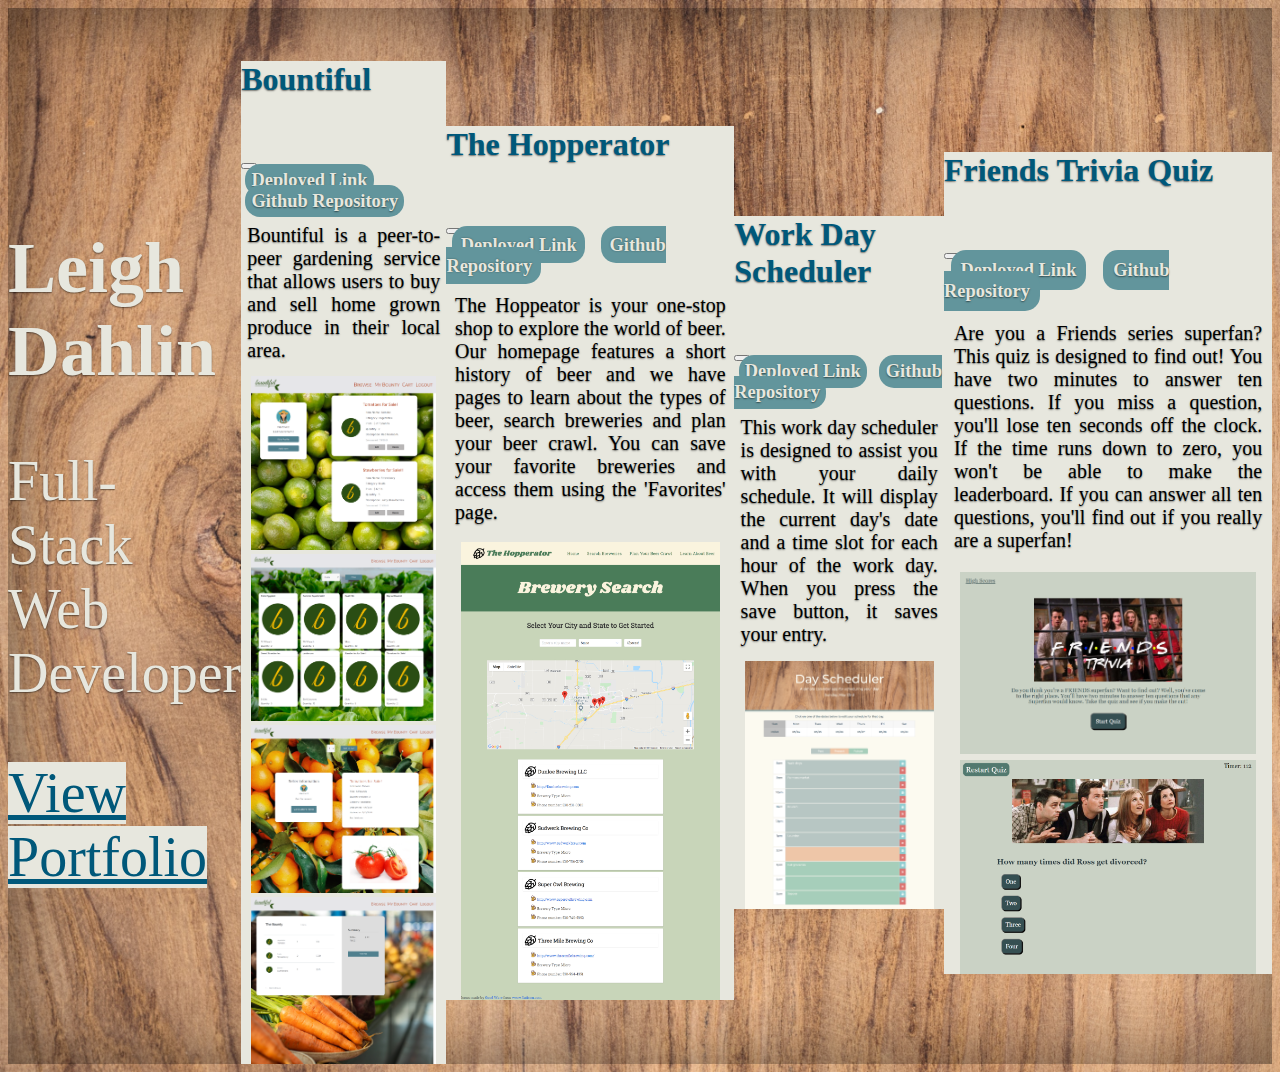
==== index.html @ 800d9093 "added skills section" ====
<!doctype html>
<html lang="en" class="h-100">
  <head>
    <meta charset="utf-8">
    <meta name="viewport" content="width=device-width, initial-scale=1">
    <meta name="description" content="Portfolio">
    <meta name="author" content="Leigh Dahlin">
    <meta name="generator" content="Hugo 0.83.1">
    <title>Portfolio - Leigh Dahlin</title>
    <link href="https://cdn.jsdelivr.net/npm/bootstrap@5.0.0/dist/css/bootstrap.min.css" rel="stylesheet" integrity="sha384-wEmeIV1mKuiNpC+IOBjI7aAzPcEZeedi5yW5f2yOq55WWLwNGmvvx4Um1vskeMj0" crossorigin="anonymous">
    <link rel="stylesheet" href="./CSS/style.css">
  </head>
  <body id="background" class="h-100 text-center">
<div id="cover-container" class="cover-container">
  <header id="nav" class="mb-auto no-display into-margin">
    <div id="header-div">
      <h3 class="float-md-start mb-0 portfolio">Portfolio</h3>
      <nav class="nav nav-masthead justify-content-center float-md-end">
        <a id="work" class="nav-link" href="#">Work</a>
        <a id="skills" class="nav-link" href="#">Skills</a>
        <a id="contact" class="nav-link" href="#">Contact</a>
        <a id="resume" class="nav-link" href="./Resume/Leigh Dahlin Resume.docx" target="blank">Resume</a>
      </nav>
    </div>
  </header>
  
  <main id="intro" class="px-3">
    <h1>Leigh Dahlin</h1>
    <p class="lead">Full-Stack Web Developer</p>
    <p class="lead">
      <a id="view" href="#" class="btn btn-lg btn-secondary fw-bold">View Portfolio</a>
    </p>
  </main>
  <div id="intro-card" class="card-container">
    <div id="card1" class="card no-display">
        <div class="card-body">
            <div class="card-img">
              <img id="about-me-pic" src="./Images/profile-pic (2).jpg" alt="Picture of Leigh Dahlin.">
            </div>
            <h5 class="card-title">Leigh Dahlin</h5>
            <div class="content-card"></div>I'm a Full-Stack Web Developer residing in Sacramento, California.
            I have a background in Accounting and I'm a Certified Public Accountant. I enjoy leveraging my 
            background and skill set to research problems and appoach coding programmatically. Strong emphasis
            on well-organized code and curating a clean, calming design for every project. 
        </div>
        </div>
    </div>

    <div class="card-container">
      <div id="card2" class="card no-display">
          <div class="card-body2">
              <h5 class="card-title contact-title">Contact Information</h5>
              <div class="contact-info">
            
                <a class="contact" href="tel:2817944674">281-794-4674</a>
                <a class="contact" href="mailto:leigh.dahlin@gmail.com">Email</a>
                <a class="contact" href="https://github.com/leighdahlin" target="blank">Github</a>
                <a class="contact" href="https://www.linkedin.com/in/leighdahlin/" target="blank">LinkedIn</a>
            
            </div>
          </div>
          </div>
      </div>
      <div class="card-container">
        <div id="card3" class="card no-display">
            <div class="card-body3">
                <h2 id="skills-title">Skills</h2>
                <div class="skills-info">
                    <div class="row">
                      <div class="col-sm">
                        <img class="row-1" src="./Images/badge-html.png">
                      </div>
                      <div class="col-sm">
                        <img class="row-1" src="./Images/badge-js.png">
                      </div>
                      <div class="col-sm">
                        <img class="row-1" src="./Images/badge-css.png">
                      </div>
                    </div>
                    <div class="row">
                      <div class="col-sm">
                        <img class="row-3" src="./Images/badge-jquery.png">
                      </div>
                      <div class="col-sm">
                        <img class="row-2" src="./Images/badge-bootstrap.png">
                      </div>
                      <div class="col-sm">
                        <img class="row-2" src="./Images/badge-bulma.png">
                      </div>
                    </div>
                    <div class="row">
                      <div class = "col-sm">
                        <img class="row-3" src="./Images/badge-node.png">
                      </div>
                      <div class = "col-sm">
                        <img id="express" class="row-3" src="./Images/badge-express.png">
                      </div>
                      <div class = "col-sm">
                        <img id="seq" class="row-3" src="./Images/badge-sequelize.png">
                      </div>
                    </div>
                    <div class="row">
                      <div class = "col-sm">
                        <img class="row-4" src="./Images/badge-mysql.png">
                      </div>
                      <div class = "col-sm">
                        <img class="row-4" src="./Images/badge-postgresql.png">
                      </div>
                      <div class = "col-sm">
                        <img id="mongo" class="row-4" src="./Images/badge-mongodb.png">
                      </div>
                    </div>
                    <div class="row">
                      <div class="col-sm">
                        <img id="heroku" class="row-5" src="./Images/badge-heroku.png">
                      </div>
                      <div class="col-sm">
                        <img class="row-5" src="./Images/badge-github.png">
                      </div>
                      <div class="col-sm">
                        <img class="row-5" src="./Images/badge-git.png">
                      </div>
                    </div>
                </div>
            </div>
            </div>
        </div>
    <section id= "work-section" class="no-display">
            <div class="project-pictures">
                <div id="big-picture-container">
                    <a href="#" data-toggle="modal" data-target="#project-modal3">
                        <img id = "big-picture" src="./Images/different-vegetables-textile-bag-grey.jpg" alt="project-1">
                    </a>
                        <div class="text-container1" data-toggle="modal" data-target="#project-modal">
                            <h3>Bountiful</h3>
                            <p>HTML, CSS, Bootstrap, Node.js</p>
                            <p>Heroku, Postgres, Express, Handlebars</p>
                        </div>
                </div>

                <div class="other-pictures-container">
                    
                    <div class="other-pictures-text-container">
                            <img class = "other-pictures" src="./Images/notebook-keyboard.jpg" alt="project-2" data-toggle="modal" data-target="#project-modal3"> 
                        <div class="text-container2" data-toggle="modal" data-target="#project-modal3">
                            <h3>Day Scheduler</h3> 
                            <p>HTML, CSS, Bootstrap, jQuery</p> 
                        </div>
                            <img class = "other-pictures" src="./Images/beer-pour (2).jpg" alt="project-3" data-toggle="modal" data-target="#project-modal#"> <!-- Update # for next project modal -->
                        <div class="text-container4" data-toggle="modal" data-target="#project-modal"> <!-- Update # for next project modal -->
                            <h3>The Hopperator</h3> 
                            <p>HTML, CSS, Bulma, Javascript</p>
                            <p>Google Maps & Open Brewery DB APIs</p> 
                        </div>
                    </div>
                    <div class="other-pictures-text-container">
                            <img class = "other-pictures" src="./Images/white-plaster (3).jpg" alt="project-4" data-toggle="modal" data-target="#project-modal#"> <!-- Update # for next project modal -->
                        <div class="text-container5" data-toggle="modal" data-target="#project-modal#"> <!-- Update # for next project modal -->
                            <h3>Project #4 Name</h3> 
                            <p>project details</p> 
                        </div>
                            <img class = "other-pictures" src="./Images/friends-7.jpg" alt="project-5" data-toggle="modal" data-target="#project-modal2"> 
                        <div class="text-container3" data-toggle="modal" data-target="#project-modal2">
                            <h3>Friends Trivia Quiz</h3> 
                            <p>HTML, CSS, Javascript</p> 
                        </div>
                    </div>
                </div>
            </div>
            
    </section>
  <footer class="mt-auto text-white-50">
    <!-- <p>Cover template for <a href="https://getbootstrap.com/" class="text-white">Bootstrap</a>, by <a href="https://twitter.com/mdo" class="text-white">@mdo</a>.</p> -->
  </footer>
</div>

<div class="modal fade custom-modal" id="project-modal3" tabindex="-1" role="dialog"
aria-labelledby="project-modal-form" aria-hidden="true">
<div class="modal-dialog modal-dialog-scrollable modal-xl modal-dialog-centered">
  <div class="modal-content">
    <div class="modal-header">
      <h5 class="modal-title" id="project-modal-form">Bountiful</h5>
      <button type="button" class="btn-close" data-dismiss="modal" aria-label="Close">
      </button>
    </div>
    <div class="modal-body">
      <div class="links">
        <a href="https://bountiful-ca.herokuapp.com/" target="blank">Deployed Link</a>
        <a href="https://github.com/leighdahlin/Bountiful" target="blank">Github Repository</a>
      </div>
        <p class="project-info">Bountiful is a peer-to-peer gardening service that allows users to buy and sell home grown produce in their local area.</p>
        <div class="screenshot-div">
            <img class = "screenshot" src="./Images/bountiful-userdashboard.png">
            <img class = "screenshot" src="./Images/bountiful-browse.png">
            <img class = "screenshot" src="./Images/bountiful-itemview.png">
            <img class = "screenshot" src="./Images/bountiful-cart.png">

        </div>
    </div>
  </div>
</div>
</div>

<div class="modal fade custom-modal" id="project-modal" tabindex="-1" role="dialog"
    aria-labelledby="project-modal-form" aria-hidden="true">
    <div class="modal-dialog modal-dialog-scrollable modal-xl modal-dialog-centered">
      <div class="modal-content">
        <div class="modal-header">
          <h5 class="modal-title" id="project-modal-form">The Hopperator</h5>
          <button type="button" class="btn-close" data-dismiss="modal" aria-label="Close">
          </button>
        </div>
        <div class="modal-body">
          <div class="links">
            <a href="https://leighdahlin.github.io/Hopperator/" target="blank">Deployed Link</a>
            <a href="https://github.com/leighdahlin/Hopperator" target="blank">Github Repository</a>
          </div>
            <p class="project-info">The Hoppeator is your one-stop shop to explore the world of beer. Our homepage features a short history of beer and we have pages to learn about the types of beer, search breweries and plan your beer crawl. You can save your favorite breweries and access them using the 'Favorites' page.</p>
            <div class="screenshot-div">
                <img class = "screenshot" src="./Images/brew-search-screenshot.jpg">
            </div>
        </div>
      </div>
    </div>
  </div>
  <div class="modal fade custom-modal" id="project-modal3" tabindex="-1" role="dialog"
    aria-labelledby="project-modal-form" aria-hidden="true">
    <div class="modal-dialog modal-dialog-scrollable modal-xl modal-dialog-centered">
      <div class="modal-content">
        <div class="modal-header">
          <h5 class="modal-title" id="project-modal-form">Work Day Scheduler</h5>
          <button type="button" class="btn-close" data-dismiss="modal" aria-label="Close">
          </button>
        </div>
        <div class="modal-body">
          <div class="links">
            <a href="https://leighdahlin.github.io/work-day-scheduler/" target="blank">Deployed Link</a>
            <a href="https://github.com/leighdahlin/work-day-scheduler" target="blank">Github Repository</a>
          </div>
            <p class="project-info">This work day scheduler is designed to assist you with your daily schedule. It will display the current day's date and a time slot for each hour of the work day. When you press the save button, it saves your entry.</p>
            <div class="screenshot-div">
                <img class = "screenshot" src="./Images/calendar-screenshot.png">
            </div>
        </div>
      </div>
    </div>
  </div>
  <div class="modal fade custom-modal" id="project-modal2" tabindex="-1" role="dialog"
    aria-labelledby="project-modal-form" aria-hidden="true">
    <div class="modal-dialog modal-dialog-scrollable modal-xl modal-dialog-centered">
      <div class="modal-content">
        <div class="modal-header">
          <h5 class="modal-title" id="project-modal-form">Friends Trivia Quiz</h5>
          <button type="button" class="btn-close" data-dismiss="modal" aria-label="Close">
          </button>
        </div>
        <div class="modal-body">
          <div class="links">
            <a href="https://leighdahlin.github.io/friends-quiz/" target="blank">Deployed Link</a>
            <a href="https://github.com/leighdahlin/friends-quiz" target="blank">Github Repository</a>
          </div>
            <p class="project-info">Are you a Friends series superfan? This quiz is designed to find out! You have two minutes to answer ten questions. If you miss a question, you'll lose ten seconds off the clock. If the time runs down to zero, you won't be able to make the leaderboard. If you can answer all ten questions, you'll find out if you really are a superfan!</p>
            <div class="screenshot-div">
                <img class = "screenshot" src="./Images/trivia-start-page.png">
                <img class = "screenshot" src="./Images/trivia-question-page.png">
            </div>
        </div>
      </div>
    </div>
  </div>


<script src="https://cdnjs.cloudflare.com/ajax/libs/jquery/3.5.1/jquery.min.js"></script>
<script src="https://cdnjs.cloudflare.com/ajax/libs/popper.js/1.16.1/umd/popper.min.js"></script>
<script src="https://cdnjs.cloudflare.com/ajax/libs/twitter-bootstrap/4.5.0/js/bootstrap.min.js"></script>
<script src="./JS/script.js"></script>

  </body>
</html>
---- CSS/style.css ----
/*
 * Globals
 */


/* Custom default button */
.btn-secondary,
.btn-secondary:hover,
.btn-secondary:focus {
  color: #333;
  text-shadow: none; /* Prevent inheritance from `body` */
}


/*
 * Base structure
 */

body {
  text-shadow: 0 .05rem .1rem rgba(0, 0, 0, .5);
  box-shadow: inset 0 0 5rem rgba(0, 0, 0, .5);
}

.cover-container {
  max-width: 48rem;
  display: flex;
  flex-direction: column;
  /* justify-content: center; */
}


/*
 * Header
 */

.nav-masthead .nav-link {
  padding: .25rem 0;
  font-size: 1.5rem;
  font-weight: 700;
  color: var(--off-white);
  background-color: transparent;
  border-bottom: .25rem solid transparent;
}

.nav-masthead .nav-link:hover,
.nav-masthead .nav-link:focus {
  color: #fff;
  border-bottom-color: var(--teal);
}

.nav-masthead .nav-link + .nav-link {
  margin-left: 1rem;
}

.nav-masthead .active {
  color: #fff;
  border-bottom-color: #fff;
}

/* Background images obtained from: www.pexels.com/ */
/* Color palette generated from https://colorhunt.co/ */

/* variables created for color scheme */
:root {
  --off-white: #e7e7de;
  --teal: #62959c;
  --dark-blue: #00587a;
  --midnight-blue: #0f3057;
}

#background {
    background-image: url(../Images/wood-grain.jpg);
    background-size: cover; /* this makes the background image stretch to fit the entire space, or else it would repeat itself */
    display: flex;
    justify-content: center;
    align-items: center;
}

.portfolio:hover {
  cursor:pointer;
}

#nav {
  justify-self: flex-start;
}

#header-div {
  /* display: flex;
  justify-content: space-between; */
}

/* .hidden {
  visibility: hidden;
} */

.visible {
  visibility: visible;
}

.no-display {
  display: none;
}

/* overriding Bootstrap stying */
.into-margin {
  margin-bottom: 30%!important; 
}

h1 {
  font-size: 4.5rem;
  color: var(--off-white);
}

h3 {
  color: var(--off-white);
  font-size: 2.5rem;
}

p {
  margin-bottom: 0.25rem;
}

.lead {
  font-size: 3.5rem;
  color: var(--off-white);
  font-weight: 400;
}

.btn-secondary {
  background-color: var(--off-white);
  color: var(--dark-blue);
}

.btn-secondary:hover, .btn-secondary:focus {
  background-color: var(--teal);
  color: var(--off-white);
}

/* .outer {
  overflow: hidden;
  position: relative;
} */

#intro-card {
  display: flex;
  justify-content: center;
  align-items: center;
}

#card1 {
  opacity: 0;
}

#about-me-pic {
  width: 30%;
  border: none;
  border-radius: 50%;
  padding-bottom: 1rem;;
}

.card {
  /* background-color: var(--off-white); */
  /* border: 8px solid var(--teal); */
  background-color: var(--dark-blue);
  color:var(--off-white) ;
  text-shadow: none;
  padding: 1.5rem;
}

.card-title {
  font-weight: 700;
  font-size: 1.5rem;
}

.card a {
  font-size: 1.5rem;
  font-weight: 500;
  text-decoration: none;
  color: var(--dark-blue);
}

#card3 {
  background-color: var(--off-white);
}

#skills-title {
  color: var(--dark-blue);
  border-bottom: 5px solid var(--dark-blue);
  margin-bottom: 5%;
}

.skills-info {
  /* height: 25rem; */
  /* display: flex;
  flex-wrap: wrap; */
}

.row-1 {
  width: 50%;
  height: 60%;
}

.row-2 {
  width: 80%;
  height: 50%;
}

.row-3 {
  width: 60%;
  height: 60%;
  /* margin-top: 2%; */
}

.row-4 {
  width: 90%;
  height: 70%;
  margin-top: 2%;
}

.row-5 {
  width: 70%;
  height: 50%;
  margin-top: 2%;
}

#express {
  width: 80%;
  height: 40%;
}

#seq {
  height: 100%;
  width: 70%;
}

#mongo {
  height: 100%;
  width: 100%;
}

#heroku {
  height: 100%;
  width: 100%;
}


/* .card a:hover {
  color: teal;
} */

/* Styling from old portfolio file */
/* the about me paragraph and images next to work are both wrapped in div with display set to flex */

/* .sub-header {
  display: flex;
  flex-wrap: wrap;
  color: var(--dark-blue);
  padding: 3%;
  border-right: 5px solid var(--dark-blue);
  text-align: right;
} */

.project-pictures{
  display: flex;
  flex-direction: column;
  justify-content: center;
  align-items: center;
  padding: 3%;
}

#work-section {
  opacity: 0;
}

/* this makes the work section a flex box */
.work {
  display: inline-flex;
  justify-content: space-between;
  
}

.project-pictures img {
  border: solid 10px var(--teal);
}

/* this sets the properties for the pictures in the work section when hovered over */
.project-pictures img:hover {
  box-shadow: 0px 0px 50px 0px var(--midnight-blue);
  transform: scale(1.01);
  opacity: 3;
  cursor: pointer;
}

.text-container1:hover, .text-container2:hover, .text-container3:hover, .text-container4:hover, .text-container5:hover {
  cursor: pointer;
}

/* set to relative so that the text containers can be moved around on the pictures */
#big-picture-container {
  position: relative;
  width: 100%;
}

/* sets the properties for the big picture */
#big-picture {
  margin: 1%;
  margin-top: 4%;
  height: 85%;
  width: 100%;
}

#work-section h3 {
  font-size: 1.25rem;
}

/*properties for the project details text*/
.text-container1 p{
  color: var(--off-white);
  font-size: 1rem;
}

.text-container2 p, .text-container3 p, .text-container4 p, .text-container5 p {
  color: var(--off-white);
  font-size: .85rem;
}

/* sets the properties for the big picture's text box */
.text-container1 {
  position: absolute;
  top: 20%;
  left: 2.4%; 
  background: var(--dark-blue);
  padding-left: 4%;
  padding-right: 2%;
  text-align: right;
}

/* the four pictures below the big picture are in a flex box */
.other-pictures-container {
  display: flex;
  flex-wrap: wrap;
  height: 100%;
}

/* this sets the properties for the pictures below the big picture */
.other-pictures {
  width: 49%;
  margin-bottom: .25rem;
  margin-left:  1.25%;
}


/* by making the position of the pictures relative and the text box absolute, I can put the text where I want it on the picture */
.other-pictures-text-container{
  position: relative;
  display: flex;
  justify-content: space-between;
  height: 45%;
}

/*text box for project pictures on the right*/
.text-container2 {
  position: absolute; 
  top: 11%;
  left: 2.5%;
  background: var(--dark-blue);
  padding: 8px;
  padding-left: 15px;
  padding-bottom: 0px;
  text-align: right;
}

/*text box for project pictures on the left*/
.text-container3 {
  position: absolute;
  top: 55%;
  right: 1%;
  background: var(--dark-blue);
  padding: 8px;
  padding-right: 15px;
  padding-bottom: 0px;
  text-align: left;
}

.text-container4 {
  position: absolute;
  top: 11%;
  right: 1%;
  background: var(--dark-blue);
  padding: 8px;
  padding-right: 15px;
  padding-bottom: 0px;
  text-align: left;
}

.text-container5 {
  position: absolute; 
  top: 55%;
  left: 2.5%;
  background: var(--dark-blue);
  padding: 8px;
  padding-left: 15px;
  padding-bottom: 0px;
  text-align: right;
}

#card2 {
  opacity: 0;
}

/* the contact info next to the header is also in a flex box */
.contact-info {
  display: inline-flex;
  justify-content: space-evenly; /*evenly spaces out the phone number and links to Github and LinkedIn*/
  align-items: center;
  width: 100%;
}

.contact-title {
  color: var(--midnight-blue);

}

/* this sets the properties for the anchor elements in the contact section */
.contact {
  border-bottom: 4px solid var(--teal);
  padding: 10px;
}

.contact-info a {
  text-decoration: none; /*remvoes bullets*/
  font-size: 1.25rem;
  padding: 20px;
  color: var(--off-white);
  font-weight: 750; /*boldens the text*/
}

/* Modal styles */

.modal-content {
  background-color: var(--off-white);
}

.modal-title {
  color: var(--dark-blue);
  font-size: 2rem;
}

.project-info {
  height: 20%;
  padding: 3%;
  margin-top: 3%;
  font-size: 1.25rem;
  text-align: justify;
}

.links a{
  background-color: var(--teal);
  color: var(--off-white);
  border-radius: 15px;
  text-decoration: none;
  font-weight: 600;
  padding: 3%;
  margin: 2%;
  cursor: pointer;
  font-size: 1.15rem;
}


.screenshot-div {
  display: flex;
  flex-direction: column;
  align-items: center;
  justify-content: center;
}

.screenshot {
  display: block;
  width: 90%;
  margin-top: 2%;
}

/* Media queries */

@media screen and (max-width: 992px) {


  /* h3 {
      width: 120px;
      font-size: 1.5rem;
  } */

  .paragraph p, .text-container1 p, .text-container2 p, .text-container3 p, p {
      font-size: 1rem;
  }

  .other-pictures-text-container h3 {
      font-size: 1.25rem;
  }

}

@media screen and (max-width: 768px) {


  /* h3 {
      width: 95px;
      font-size: 1.3rem;
  } */

  .paragraph p, .text-container1 p, .text-container2 p, .text-container3 p {
      font-size: .75rem;
  }

  .other-pictures-text-container h3 {
      font-size: 1rem;
  }

}

@media screen and (max-width: 576px) {

  h1 {
    font-size: 3rem;
  }

  .lead {
    font-size: 1.65rem;
    margin-bottom: 1rem;
  }

  .card {
    margin: 3%;
  }

  .card-body {
    padding: .25rem;
  }

  #about-me-pic {
    width: 50%;
  }

  h3 {
      width: 75px;
      font-size: 1.25rem;
  }

  img {
      border: solid 5px #008891;
  }

  .other-pictures-container, .other-pictures-text-container{
    flex-direction: column;
    align-items: center;
  }

  .other-pictures-text-container {
    height: initial;
  }

  .other-pictures {
    margin-left: 0rem;
    margin-bottom: 1rem;
    height: 9rem;
    width: 15rem;
  }

  .text-container1 {
      top: 20%;
      left: 4%;
  }

  .text-container2, .text-container5 {
      top: 10%;
      left: 4%;
  }

  .text-container3, .text-container4 {
    top: 72%;
    right: 4%;
  }

  .paragraph p, .text-container1 p, .text-container2 p, .text-container3 p, .text-container4 p, .text-container5 p, .contact-info a {
      font-size: 0.7rem;
  }

  #work-section h3{
      font-size: 0.8rem;
      margin-bottom: 0.2rem;
  }

  .links a{
    padding: 2%;
    margin: 1%;
    font-size: 1rem;
  }

  .contact-info {
    display: flex;
    flex-direction: column;
  }

  .contact-title {
    border-bottom: 5px solid var(--midnight-blue);
  }

  .contact {
      border-bottom: none;
  }

}
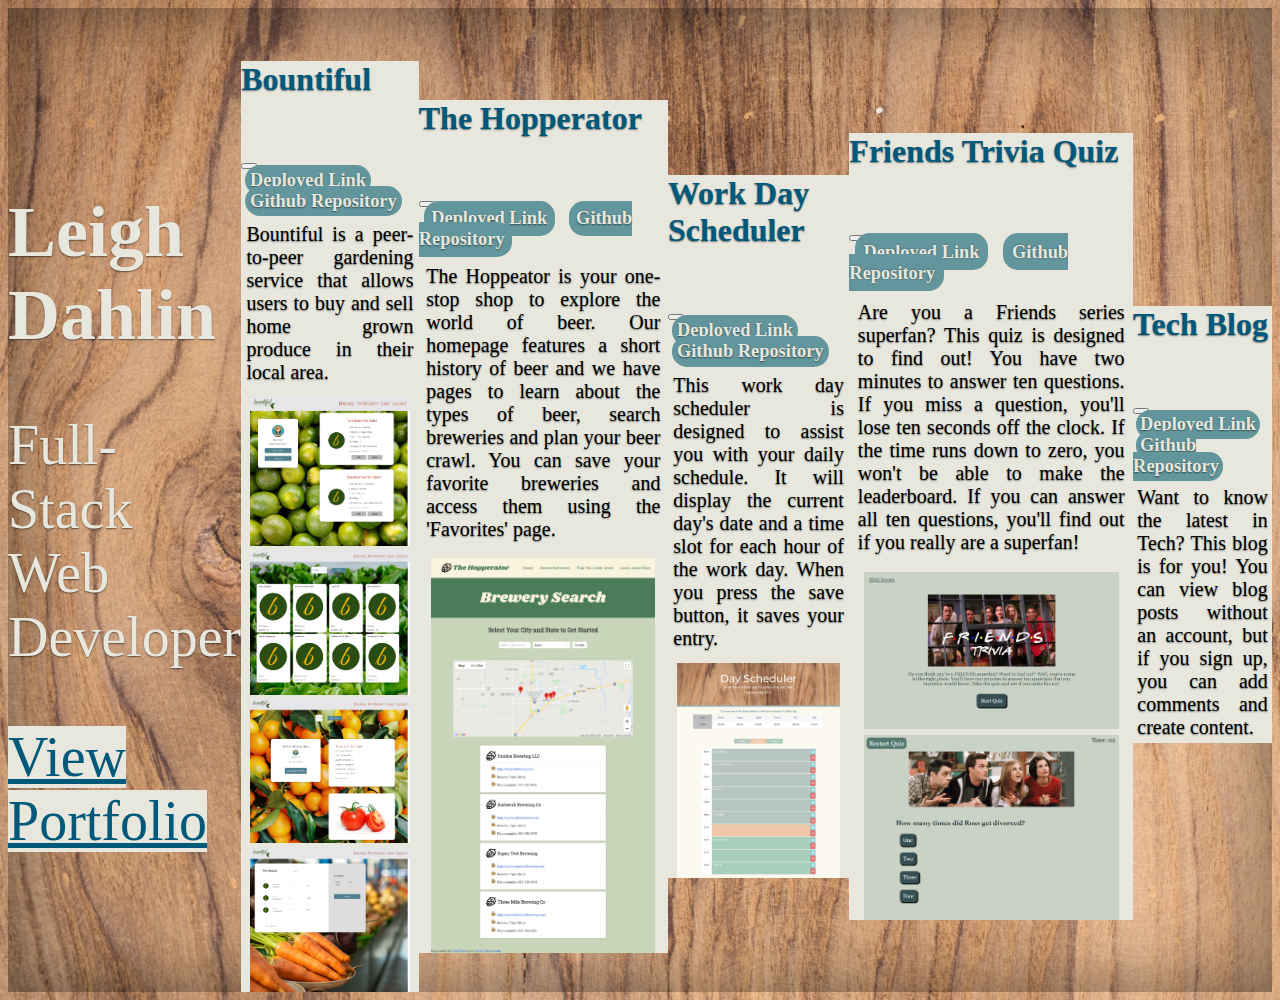
==== commit 13322a5b: "added tech blog to work section and corrected spelling" ====
--- a/index.html
+++ b/index.html
@@ -141,28 +141,29 @@
                 <div class="other-pictures-container">
                     
                     <div class="other-pictures-text-container">
-                            <img class = "other-pictures" src="./Images/notebook-keyboard.jpg" alt="project-2" data-toggle="modal" data-target="#project-modal3"> 
+                            <img class = "other-pictures" src="./Images/notebook-keyboard.jpg" alt="project-2" data-toggle="modal" data-target="#project-modal4"> 
                         <div class="text-container2" data-toggle="modal" data-target="#project-modal3">
                             <h3>Day Scheduler</h3> 
                             <p>HTML, CSS, Bootstrap, jQuery</p> 
                         </div>
-                            <img class = "other-pictures" src="./Images/beer-pour (2).jpg" alt="project-3" data-toggle="modal" data-target="#project-modal#"> <!-- Update # for next project modal -->
+                            <img class = "other-pictures" src="./Images/beer-pour (2).jpg" alt="project-4" data-toggle="modal" data-target="#project-modal#"> <!-- Update # for next project modal -->
                         <div class="text-container4" data-toggle="modal" data-target="#project-modal"> <!-- Update # for next project modal -->
                             <h3>The Hopperator</h3> 
-                            <p>HTML, CSS, Bulma, Javascript</p>
+                            <p>HTML, CSS, Bulma, JavaScript</p>
                             <p>Google Maps & Open Brewery DB APIs</p> 
                         </div>
                     </div>
                     <div class="other-pictures-text-container">
-                            <img class = "other-pictures" src="./Images/white-plaster (3).jpg" alt="project-4" data-toggle="modal" data-target="#project-modal#"> <!-- Update # for next project modal -->
+                            <img class = "other-pictures" src="./Images/code.jpg" alt="project-5" data-toggle="modal" data-target="#project-modal5"> <!-- Update # for next project modal -->
                         <div class="text-container5" data-toggle="modal" data-target="#project-modal#"> <!-- Update # for next project modal -->
-                            <h3>Project #4 Name</h3> 
-                            <p>project details</p> 
+                            <h3>Tech Blog</h3> 
+                            <p>HTML, CSS, Bootstrap, JavaScript</p>
+                            <p>Node.js, Express, MySQL, Handlebars, Heroku</p> 
                         </div>
                             <img class = "other-pictures" src="./Images/friends-7.jpg" alt="project-5" data-toggle="modal" data-target="#project-modal2"> 
                         <div class="text-container3" data-toggle="modal" data-target="#project-modal2">
                             <h3>Friends Trivia Quiz</h3> 
-                            <p>HTML, CSS, Javascript</p> 
+                            <p>HTML, CSS, JavaScript</p> 
                         </div>
                     </div>
                 </div>
@@ -223,7 +224,7 @@
       </div>
     </div>
   </div>
-  <div class="modal fade custom-modal" id="project-modal3" tabindex="-1" role="dialog"
+  <div class="modal fade custom-modal" id="project-modal4" tabindex="-1" role="dialog"
     aria-labelledby="project-modal-form" aria-hidden="true">
     <div class="modal-dialog modal-dialog-scrollable modal-xl modal-dialog-centered">
       <div class="modal-content">
@@ -268,6 +269,29 @@
       </div>
     </div>
   </div>
+  <div class="modal fade custom-modal" id="project-modal5" tabindex="-1" role="dialog"
+    aria-labelledby="project-modal-form" aria-hidden="true">
+    <div class="modal-dialog modal-dialog-scrollable modal-xl modal-dialog-centered">
+      <div class="modal-content">
+        <div class="modal-header">
+          <h5 class="modal-title" id="project-modal-form">Tech Blog</h5>
+          <button type="button" class="btn-close" data-dismiss="modal" aria-label="Close">
+          </button>
+        </div>
+        <div class="modal-body">
+          <div class="links">
+            <a href="https://leighdahlin.github.io/friends-quiz/" target="blank">Deployed Link</a>
+            <a href="https://talkingtech-blog.herokuapp.com/" target="blank">Github Repository</a>
+          </div>
+            <p class="project-info">Want to know the latest in Tech? This blog is for you! You can view blog posts without an account, but if you sign up, you can add comments and create content.</p>
+            <!-- <div class="screenshot-div">
+                <img class = "screenshot" src="./Images/trivia-start-page.png">
+                <img class = "screenshot" src="./Images/trivia-question-page.png">
+            </div> -->
+        </div>
+      </div>
+    </div>
+  </div>
 
 
 <script src="https://cdnjs.cloudflare.com/ajax/libs/jquery/3.5.1/jquery.min.js"></script>
--- a/CSS/style.css
+++ b/CSS/style.css
@@ -395,7 +395,7 @@
 
 .text-container5 {
   position: absolute; 
-  top: 55%;
+  top: 45%;
   left: 2.5%;
   background: var(--dark-blue);
   padding: 8px;
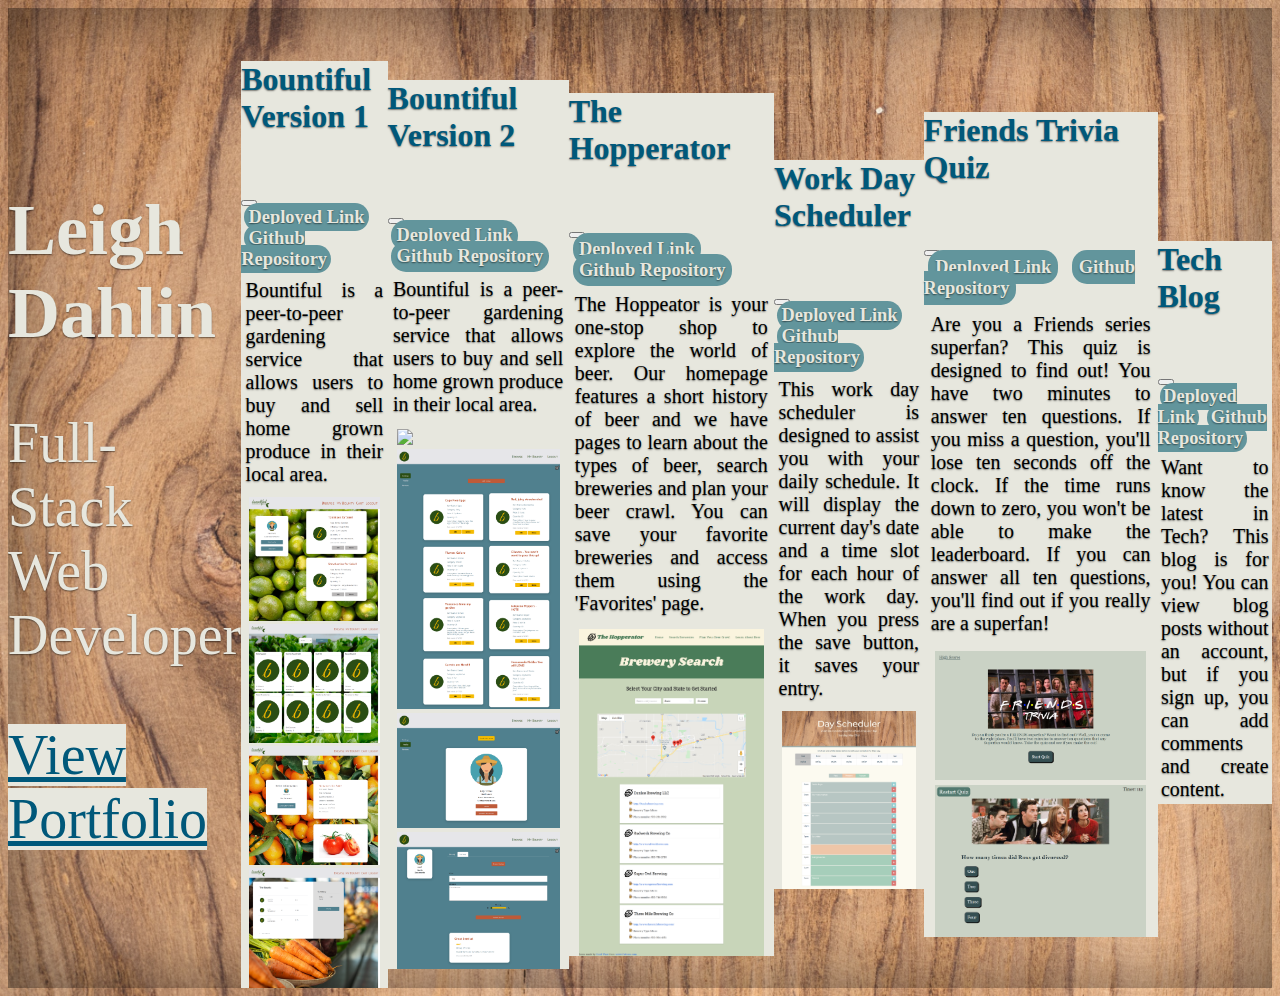
==== commit c2623070: "added boutniful v2 to work and updated resume file" ====
--- a/index.html
+++ b/index.html
@@ -19,7 +19,7 @@
         <a id="work" class="nav-link" href="#">Work</a>
         <a id="skills" class="nav-link" href="#">Skills</a>
         <a id="contact" class="nav-link" href="#">Contact</a>
-        <a id="resume" class="nav-link" href="./Resume/Leigh Dahlin Resume.docx" target="blank">Resume</a>
+        <a id="resume" class="nav-link" href="Resume\Leigh Dahlin Resume 08232021.pdf" target="blank">Resume</a>
       </nav>
     </div>
   </header>
@@ -128,14 +128,19 @@
     <section id= "work-section" class="no-display">
             <div class="project-pictures">
                 <div id="big-picture-container">
-                    <a href="#" data-toggle="modal" data-target="#project-modal3">
+                    <!-- <a href="#" data-toggle="modal" data-target="#project-modal3"> -->
                         <img id = "big-picture" src="./Images/different-vegetables-textile-bag-grey.jpg" alt="project-1">
-                    </a>
-                        <div class="text-container1" data-toggle="modal" data-target="#project-modal">
-                            <h3>Bountiful</h3>
+                    <!-- </a> -->
+                        <div class="text-container6" data-toggle="modal" data-target="#project-modal">
+                            <h3>Bountiful - V1</h3>
                             <p>HTML, CSS, Bootstrap, Node.js</p>
                             <p>Heroku, Postgres, Express, Handlebars</p>
                         </div>
+                        <div class="text-container1" data-toggle="modal" data-target="#project-boutiful-2">
+                          <h3>Bountiful - V2</h3>
+                          <p>HTML, CSS, Bootstrap, Node.js</p>
+                          <p>React, Express, MongoDB, GraphQL, JWT</p>
+                      </div>
                 </div>
 
                 <div class="other-pictures-container">
@@ -180,7 +185,7 @@
 <div class="modal-dialog modal-dialog-scrollable modal-xl modal-dialog-centered">
   <div class="modal-content">
     <div class="modal-header">
-      <h5 class="modal-title" id="project-modal-form">Bountiful</h5>
+      <h5 class="modal-title" id="project-modal-form">Bountiful Version 1</h5>
       <button type="button" class="btn-close" data-dismiss="modal" aria-label="Close">
       </button>
     </div>
@@ -195,8 +200,35 @@
             <img class = "screenshot" src="./Images/bountiful-browse.png">
             <img class = "screenshot" src="./Images/bountiful-itemview.png">
             <img class = "screenshot" src="./Images/bountiful-cart.png">
-
-        </div>
+        </div>
+    </div>
+  </div>
+</div>
+</div>
+
+<div class="modal fade custom-modal" id="project-boutiful-2" tabindex="-1" role="dialog"
+aria-labelledby="project-modal-form" aria-hidden="true">
+<div class="modal-dialog modal-dialog-scrollable modal-xl modal-dialog-centered">
+  <div class="modal-content">
+    <div class="modal-header">
+      <h5 class="modal-title" id="project-modal-form">Bountiful Version 2</h5>
+      <button type="button" class="btn-close" data-dismiss="modal" aria-label="Close">
+      </button>
+    </div>
+    <div class="modal-body">
+      <div class="links">
+        <a href="https://bountiful-us.herokuapp.com/" target="blank">Deployed Link</a>
+        <a href="https://github.com/leighdahlin/bountiful_v3" target="blank">Github Repository</a>
+      </div>
+        <p class="project-info">Bountiful is a peer-to-peer gardening service that allows users to buy and sell home grown produce in their local area.</p>
+
+        <div class="screenshot-div">
+          <img class = "screenshot" src="./Images/homepage.png">
+          <img class = "screenshot" src="./Images/dashboard-listings.png">
+          <img class = "screenshot" src="./Images/dashboard-profile.png">
+          <img class = "screenshot" src="./Images/seller-profile-reviewform.png">
+      </div>
+
     </div>
   </div>
 </div>
--- a/CSS/style.css
+++ b/CSS/style.css
@@ -288,10 +288,14 @@
   box-shadow: 0px 0px 50px 0px var(--midnight-blue);
   transform: scale(1.01);
   opacity: 3;
-  cursor: pointer;
-}
-
-.text-container1:hover, .text-container2:hover, .text-container3:hover, .text-container4:hover, .text-container5:hover {
+}
+
+.other-pictures-container img:hover {
+    cursor: pointer;
+
+}
+
+.text-container1:hover, .text-container2:hover, .text-container3:hover, .text-container4:hover, .text-container5:hover, .text-container6:hover {
   cursor: pointer;
 }
 
@@ -314,7 +318,7 @@
 }
 
 /*properties for the project details text*/
-.text-container1 p{
+.text-container1 p, .text-container6 p {
   color: var(--off-white);
   font-size: 1rem;
 }
@@ -332,7 +336,7 @@
   background: var(--dark-blue);
   padding-left: 4%;
   padding-right: 2%;
-  text-align: right;
+  text-align: left;
 }
 
 /* the four pictures below the big picture are in a flex box */
@@ -404,6 +408,17 @@
   text-align: right;
 }
 
+.text-container6 {
+  position: absolute;
+  top: 40%;
+  left: 2.4%; 
+  background: var(--dark-blue);
+  padding-left: 4%;
+  padding-right: 2%;
+  text-align: left;
+}
+
+
 #card2 {
   opacity: 0;
 }
@@ -490,7 +505,7 @@
       font-size: 1.5rem;
   } */
 
-  .paragraph p, .text-container1 p, .text-container2 p, .text-container3 p, p {
+  .paragraph p, .text-container1 p, .text-container2 p, .text-container3 p, .text-container6 p, p {
       font-size: 1rem;
   }
 
@@ -508,7 +523,7 @@
       font-size: 1.3rem;
   } */
 
-  .paragraph p, .text-container1 p, .text-container2 p, .text-container3 p {
+  .paragraph p, .text-container1 p, .text-container2 p, .text-container3 p, .text-container6 p, {
       font-size: .75rem;
   }
 
@@ -571,6 +586,11 @@
       left: 4%;
   }
 
+  .text-container6 {
+    top: 20%;
+    right: 4%;
+} 
+
   .text-container2, .text-container5 {
       top: 10%;
       left: 4%;
@@ -581,7 +601,7 @@
     right: 4%;
   }
 
-  .paragraph p, .text-container1 p, .text-container2 p, .text-container3 p, .text-container4 p, .text-container5 p, .contact-info a {
+  .paragraph p, .text-container1 p, .text-container2 p, .text-container3 p, .text-container4 p, .text-container5 p, .text-container6 p,  .contact-info a {
       font-size: 0.7rem;
   }
 
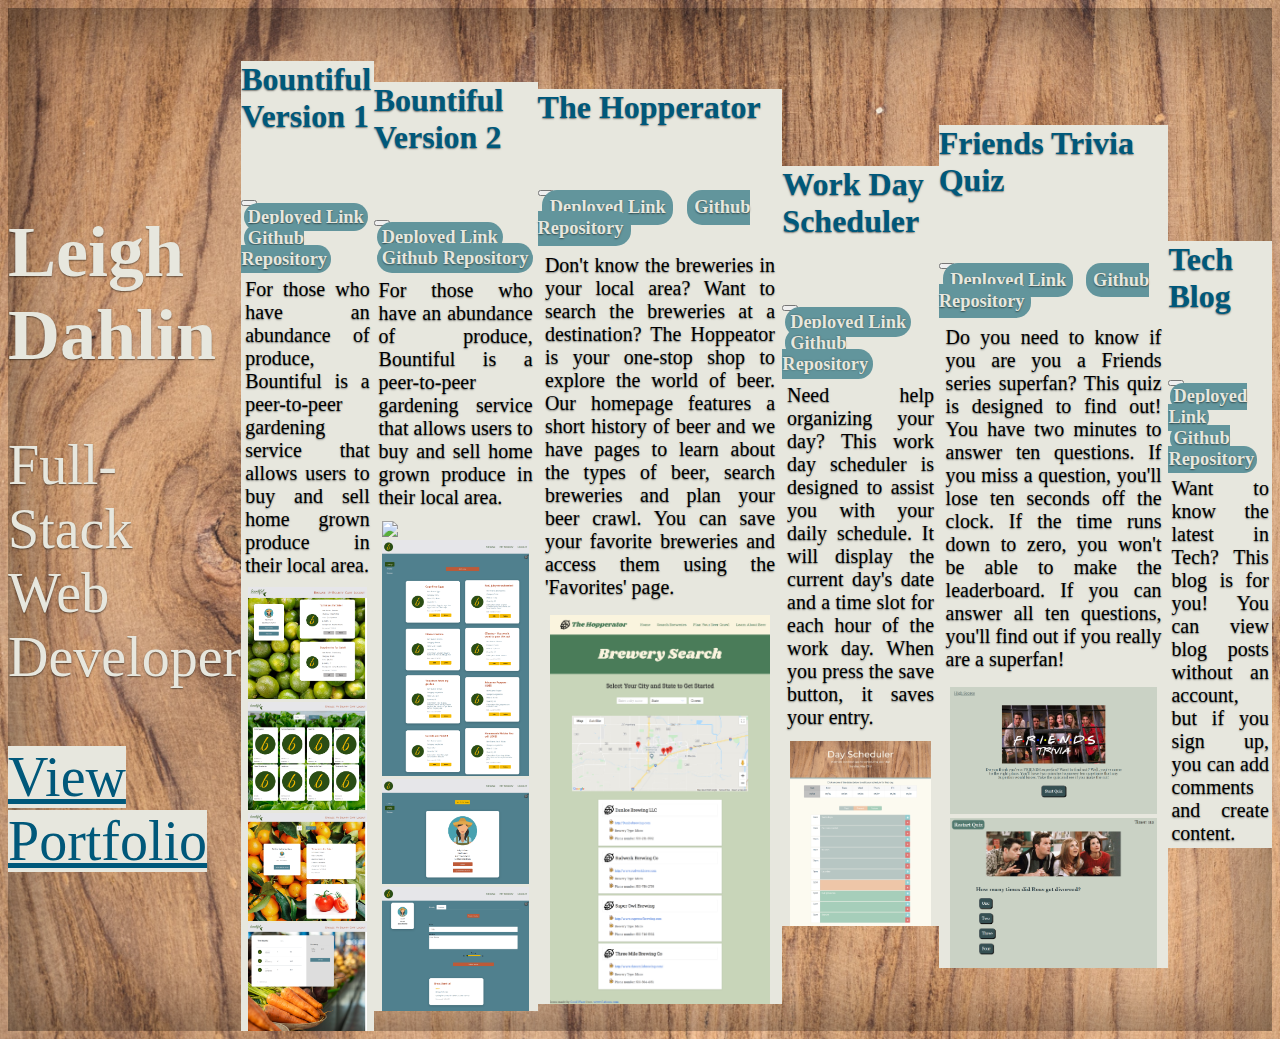
==== commit d5f4c3a6: "added problem solving to work descriptions" ====
--- a/index.html
+++ b/index.html
@@ -53,7 +53,7 @@
               <div class="contact-info">
             
                 <a class="contact" href="tel:2817944674">281-794-4674</a>
-                <a class="contact" href="mailto:leigh.dahlin@gmail.com">Email</a>
+                <a class="contact" href="mailto:leigh.dahlin@gmail.com">leigh.dahlin@gmail.com</a>
                 <a class="contact" href="https://github.com/leighdahlin" target="blank">Github</a>
                 <a class="contact" href="https://www.linkedin.com/in/leighdahlin/" target="blank">LinkedIn</a>
             
@@ -194,7 +194,7 @@
         <a href="https://bountiful-ca.herokuapp.com/" target="blank">Deployed Link</a>
         <a href="https://github.com/leighdahlin/Bountiful" target="blank">Github Repository</a>
       </div>
-        <p class="project-info">Bountiful is a peer-to-peer gardening service that allows users to buy and sell home grown produce in their local area.</p>
+        <p class="project-info">For those who have an abundance of produce, Bountiful is a peer-to-peer gardening service that allows users to buy and sell home grown produce in their local area.</p>
         <div class="screenshot-div">
             <img class = "screenshot" src="./Images/bountiful-userdashboard.png">
             <img class = "screenshot" src="./Images/bountiful-browse.png">
@@ -220,7 +220,7 @@
         <a href="https://bountiful-us.herokuapp.com/" target="blank">Deployed Link</a>
         <a href="https://github.com/leighdahlin/bountiful_v3" target="blank">Github Repository</a>
       </div>
-        <p class="project-info">Bountiful is a peer-to-peer gardening service that allows users to buy and sell home grown produce in their local area.</p>
+        <p class="project-info">For those who have an abundance of produce, Bountiful is a peer-to-peer gardening service that allows users to buy and sell home grown produce in their local area.</p>
 
         <div class="screenshot-div">
           <img class = "screenshot" src="./Images/homepage.png">
@@ -248,7 +248,7 @@
             <a href="https://leighdahlin.github.io/Hopperator/" target="blank">Deployed Link</a>
             <a href="https://github.com/leighdahlin/Hopperator" target="blank">Github Repository</a>
           </div>
-            <p class="project-info">The Hoppeator is your one-stop shop to explore the world of beer. Our homepage features a short history of beer and we have pages to learn about the types of beer, search breweries and plan your beer crawl. You can save your favorite breweries and access them using the 'Favorites' page.</p>
+            <p class="project-info">Don't know the breweries in your local area? Want to search the breweries at a destination? The Hoppeator is your one-stop shop to explore the world of beer. Our homepage features a short history of beer and we have pages to learn about the types of beer, search breweries and plan your beer crawl. You can save your favorite breweries and access them using the 'Favorites' page.</p>
             <div class="screenshot-div">
                 <img class = "screenshot" src="./Images/brew-search-screenshot.jpg">
             </div>
@@ -270,7 +270,7 @@
             <a href="https://leighdahlin.github.io/work-day-scheduler/" target="blank">Deployed Link</a>
             <a href="https://github.com/leighdahlin/work-day-scheduler" target="blank">Github Repository</a>
           </div>
-            <p class="project-info">This work day scheduler is designed to assist you with your daily schedule. It will display the current day's date and a time slot for each hour of the work day. When you press the save button, it saves your entry.</p>
+            <p class="project-info">Need help organizing your day? This work day scheduler is designed to assist you with your daily schedule. It will display the current day's date and a time slot for each hour of the work day. When you press the save button, it saves your entry.</p>
             <div class="screenshot-div">
                 <img class = "screenshot" src="./Images/calendar-screenshot.png">
             </div>
@@ -292,7 +292,7 @@
             <a href="https://leighdahlin.github.io/friends-quiz/" target="blank">Deployed Link</a>
             <a href="https://github.com/leighdahlin/friends-quiz" target="blank">Github Repository</a>
           </div>
-            <p class="project-info">Are you a Friends series superfan? This quiz is designed to find out! You have two minutes to answer ten questions. If you miss a question, you'll lose ten seconds off the clock. If the time runs down to zero, you won't be able to make the leaderboard. If you can answer all ten questions, you'll find out if you really are a superfan!</p>
+            <p class="project-info">Do you need to know if you are you a Friends series superfan? This quiz is designed to find out! You have two minutes to answer ten questions. If you miss a question, you'll lose ten seconds off the clock. If the time runs down to zero, you won't be able to make the leaderboard. If you can answer all ten questions, you'll find out if you really are a superfan!</p>
             <div class="screenshot-div">
                 <img class = "screenshot" src="./Images/trivia-start-page.png">
                 <img class = "screenshot" src="./Images/trivia-question-page.png">
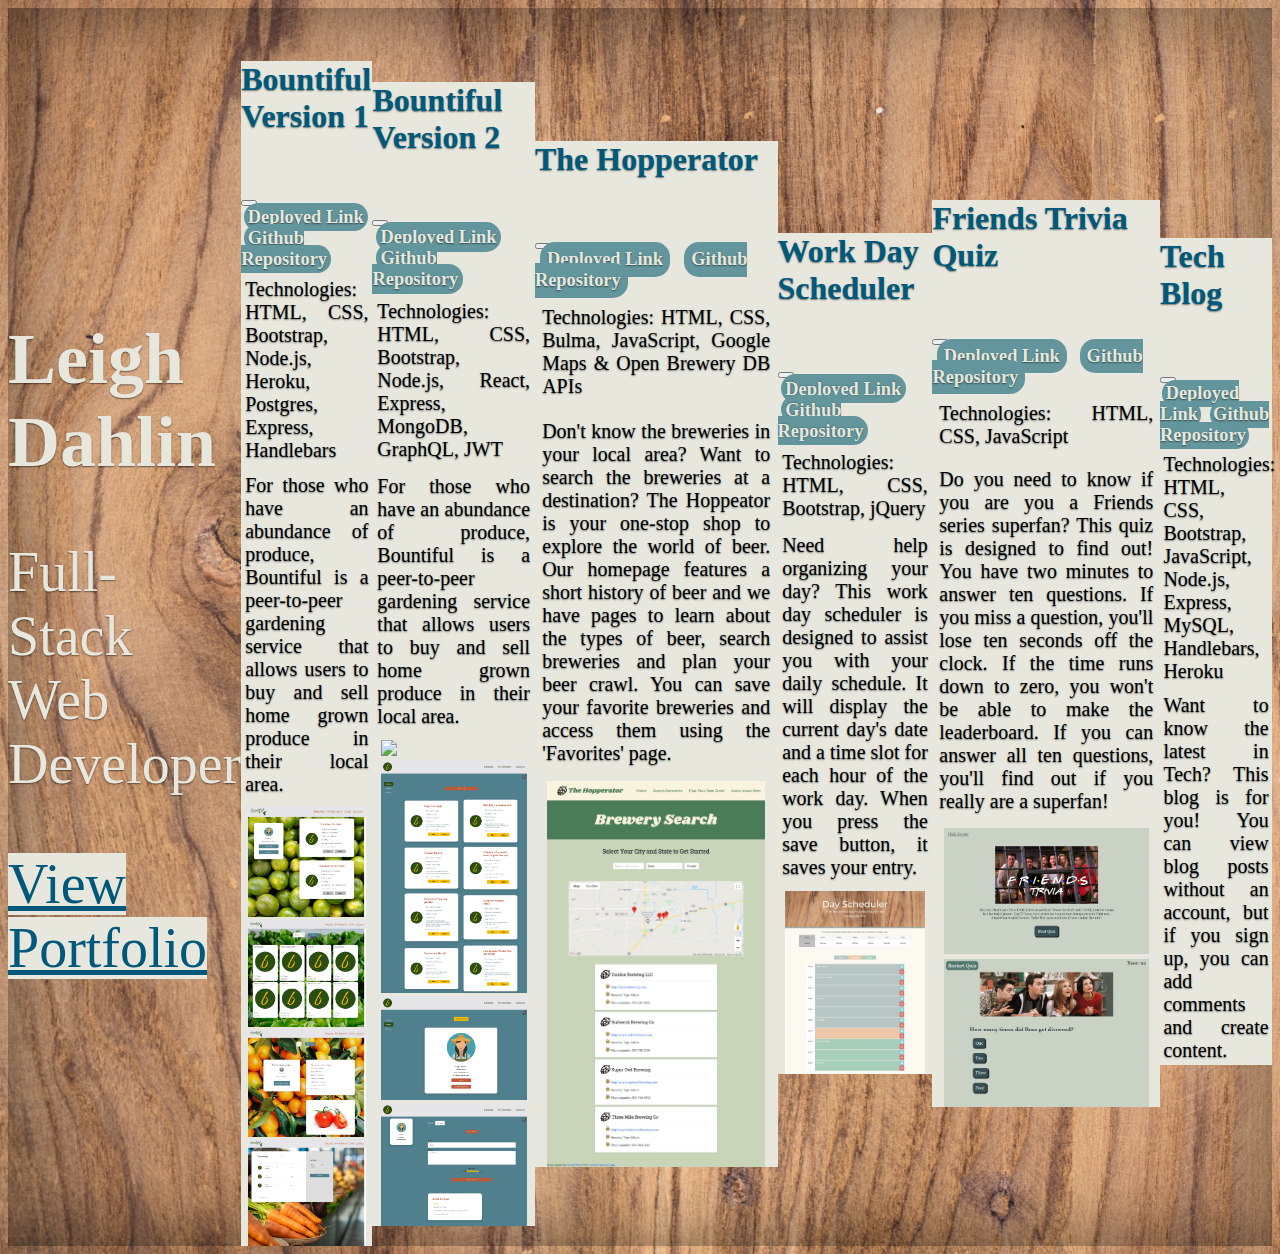
==== commit 2b596add: "moved technologies to the modal and added summaries instead to front of picutre to work section and " ====
--- a/index.html
+++ b/index.html
@@ -131,15 +131,13 @@
                     <!-- <a href="#" data-toggle="modal" data-target="#project-modal3"> -->
                         <img id = "big-picture" src="./Images/different-vegetables-textile-bag-grey.jpg" alt="project-1">
                     <!-- </a> -->
-                        <div class="text-container6" data-toggle="modal" data-target="#project-modal">
+                        <div class="text-container1" data-toggle="modal" data-target="#project-modal3">
                             <h3>Bountiful - V1</h3>
-                            <p>HTML, CSS, Bootstrap, Node.js</p>
-                            <p>Heroku, Postgres, Express, Handlebars</p>
-                        </div>
-                        <div class="text-container1" data-toggle="modal" data-target="#project-boutiful-2">
+                            <p class="boutniful-text">Produce in abundance? Use our peer-to-peer produce selling website.</p>
+                        </div>
+                        <div class="text-container6" data-toggle="modal" data-target="#project-boutiful-2">
                           <h3>Bountiful - V2</h3>
-                          <p>HTML, CSS, Bootstrap, Node.js</p>
-                          <p>React, Express, MongoDB, GraphQL, JWT</p>
+                          <p class="boutniful-text">Added reviews and Stripe for payment processing using the MERN stack.</p>
                       </div>
                 </div>
 
@@ -149,26 +147,24 @@
                             <img class = "other-pictures" src="./Images/notebook-keyboard.jpg" alt="project-2" data-toggle="modal" data-target="#project-modal4"> 
                         <div class="text-container2" data-toggle="modal" data-target="#project-modal3">
                             <h3>Day Scheduler</h3> 
-                            <p>HTML, CSS, Bootstrap, jQuery</p> 
+                            <p>To organize your work day.</p> 
                         </div>
                             <img class = "other-pictures" src="./Images/beer-pour (2).jpg" alt="project-4" data-toggle="modal" data-target="#project-modal#"> <!-- Update # for next project modal -->
                         <div class="text-container4" data-toggle="modal" data-target="#project-modal"> <!-- Update # for next project modal -->
                             <h3>The Hopperator</h3> 
-                            <p>HTML, CSS, Bulma, JavaScript</p>
-                            <p>Google Maps & Open Brewery DB APIs</p> 
+                            <p>Search breweries in your local area.</p>
                         </div>
                     </div>
                     <div class="other-pictures-text-container">
                             <img class = "other-pictures" src="./Images/code.jpg" alt="project-5" data-toggle="modal" data-target="#project-modal5"> <!-- Update # for next project modal -->
                         <div class="text-container5" data-toggle="modal" data-target="#project-modal#"> <!-- Update # for next project modal -->
                             <h3>Tech Blog</h3> 
-                            <p>HTML, CSS, Bootstrap, JavaScript</p>
-                            <p>Node.js, Express, MySQL, Handlebars, Heroku</p> 
+                            <p>Stay up-to-date on tech.</p>
                         </div>
                             <img class = "other-pictures" src="./Images/friends-7.jpg" alt="project-5" data-toggle="modal" data-target="#project-modal2"> 
                         <div class="text-container3" data-toggle="modal" data-target="#project-modal2">
                             <h3>Friends Trivia Quiz</h3> 
-                            <p>HTML, CSS, JavaScript</p> 
+                            <p>Find out if you're a Freinds superfan!</p> 
                         </div>
                     </div>
                 </div>
@@ -194,6 +190,7 @@
         <a href="https://bountiful-ca.herokuapp.com/" target="blank">Deployed Link</a>
         <a href="https://github.com/leighdahlin/Bountiful" target="blank">Github Repository</a>
       </div>
+        <p class="project-info">Technologies: HTML, CSS, Bootstrap, Node.js, Heroku, Postgres, Express, Handlebars</p>
         <p class="project-info">For those who have an abundance of produce, Bountiful is a peer-to-peer gardening service that allows users to buy and sell home grown produce in their local area.</p>
         <div class="screenshot-div">
             <img class = "screenshot" src="./Images/bountiful-userdashboard.png">
@@ -220,6 +217,7 @@
         <a href="https://bountiful-us.herokuapp.com/" target="blank">Deployed Link</a>
         <a href="https://github.com/leighdahlin/bountiful_v3" target="blank">Github Repository</a>
       </div>
+        <p class="project-info">Technologies: HTML, CSS, Bootstrap, Node.js, React, Express, MongoDB, GraphQL, JWT</p>
         <p class="project-info">For those who have an abundance of produce, Bountiful is a peer-to-peer gardening service that allows users to buy and sell home grown produce in their local area.</p>
 
         <div class="screenshot-div">
@@ -248,6 +246,7 @@
             <a href="https://leighdahlin.github.io/Hopperator/" target="blank">Deployed Link</a>
             <a href="https://github.com/leighdahlin/Hopperator" target="blank">Github Repository</a>
           </div>
+            <p class="project-info">Technologies: HTML, CSS, Bulma, JavaScript, Google Maps & Open Brewery DB APIs</p>
             <p class="project-info">Don't know the breweries in your local area? Want to search the breweries at a destination? The Hoppeator is your one-stop shop to explore the world of beer. Our homepage features a short history of beer and we have pages to learn about the types of beer, search breweries and plan your beer crawl. You can save your favorite breweries and access them using the 'Favorites' page.</p>
             <div class="screenshot-div">
                 <img class = "screenshot" src="./Images/brew-search-screenshot.jpg">
@@ -270,6 +269,7 @@
             <a href="https://leighdahlin.github.io/work-day-scheduler/" target="blank">Deployed Link</a>
             <a href="https://github.com/leighdahlin/work-day-scheduler" target="blank">Github Repository</a>
           </div>
+            <p class="project-info">Technologies: HTML, CSS, Bootstrap, jQuery</p>
             <p class="project-info">Need help organizing your day? This work day scheduler is designed to assist you with your daily schedule. It will display the current day's date and a time slot for each hour of the work day. When you press the save button, it saves your entry.</p>
             <div class="screenshot-div">
                 <img class = "screenshot" src="./Images/calendar-screenshot.png">
@@ -292,6 +292,7 @@
             <a href="https://leighdahlin.github.io/friends-quiz/" target="blank">Deployed Link</a>
             <a href="https://github.com/leighdahlin/friends-quiz" target="blank">Github Repository</a>
           </div>
+            <p class="project-info">Technologies: HTML, CSS, JavaScript</p>
             <p class="project-info">Do you need to know if you are you a Friends series superfan? This quiz is designed to find out! You have two minutes to answer ten questions. If you miss a question, you'll lose ten seconds off the clock. If the time runs down to zero, you won't be able to make the leaderboard. If you can answer all ten questions, you'll find out if you really are a superfan!</p>
             <div class="screenshot-div">
                 <img class = "screenshot" src="./Images/trivia-start-page.png">
@@ -315,6 +316,7 @@
             <a href="https://leighdahlin.github.io/friends-quiz/" target="blank">Deployed Link</a>
             <a href="https://talkingtech-blog.herokuapp.com/" target="blank">Github Repository</a>
           </div>
+            <p class="project-info">Technologies: HTML, CSS, Bootstrap, JavaScript, Node.js, Express, MySQL, Handlebars, Heroku</p>
             <p class="project-info">Want to know the latest in Tech? This blog is for you! You can view blog posts without an account, but if you sign up, you can add comments and create content.</p>
             <!-- <div class="screenshot-div">
                 <img class = "screenshot" src="./Images/trivia-start-page.png">
--- a/CSS/style.css
+++ b/CSS/style.css
@@ -323,6 +323,14 @@
   font-size: 1rem;
 }
 
+.text-container1, .text-container6 {
+  width: 50%;
+}
+
+.text-container2, .text-container3, .text-container4, .text-container5 {
+  width: 35%;
+}
+
 .text-container2 p, .text-container3 p, .text-container4 p, .text-container5 p {
   color: var(--off-white);
   font-size: .85rem;
@@ -331,7 +339,7 @@
 /* sets the properties for the big picture's text box */
 .text-container1 {
   position: absolute;
-  top: 20%;
+  top: 10%;
   left: 2.4%; 
   background: var(--dark-blue);
   padding-left: 4%;
@@ -399,7 +407,7 @@
 
 .text-container5 {
   position: absolute; 
-  top: 45%;
+  top: 55%;
   left: 2.5%;
   background: var(--dark-blue);
   padding: 8px;
@@ -410,7 +418,7 @@
 
 .text-container6 {
   position: absolute;
-  top: 40%;
+  top: 30%;
   left: 2.4%; 
   background: var(--dark-blue);
   padding-left: 4%;
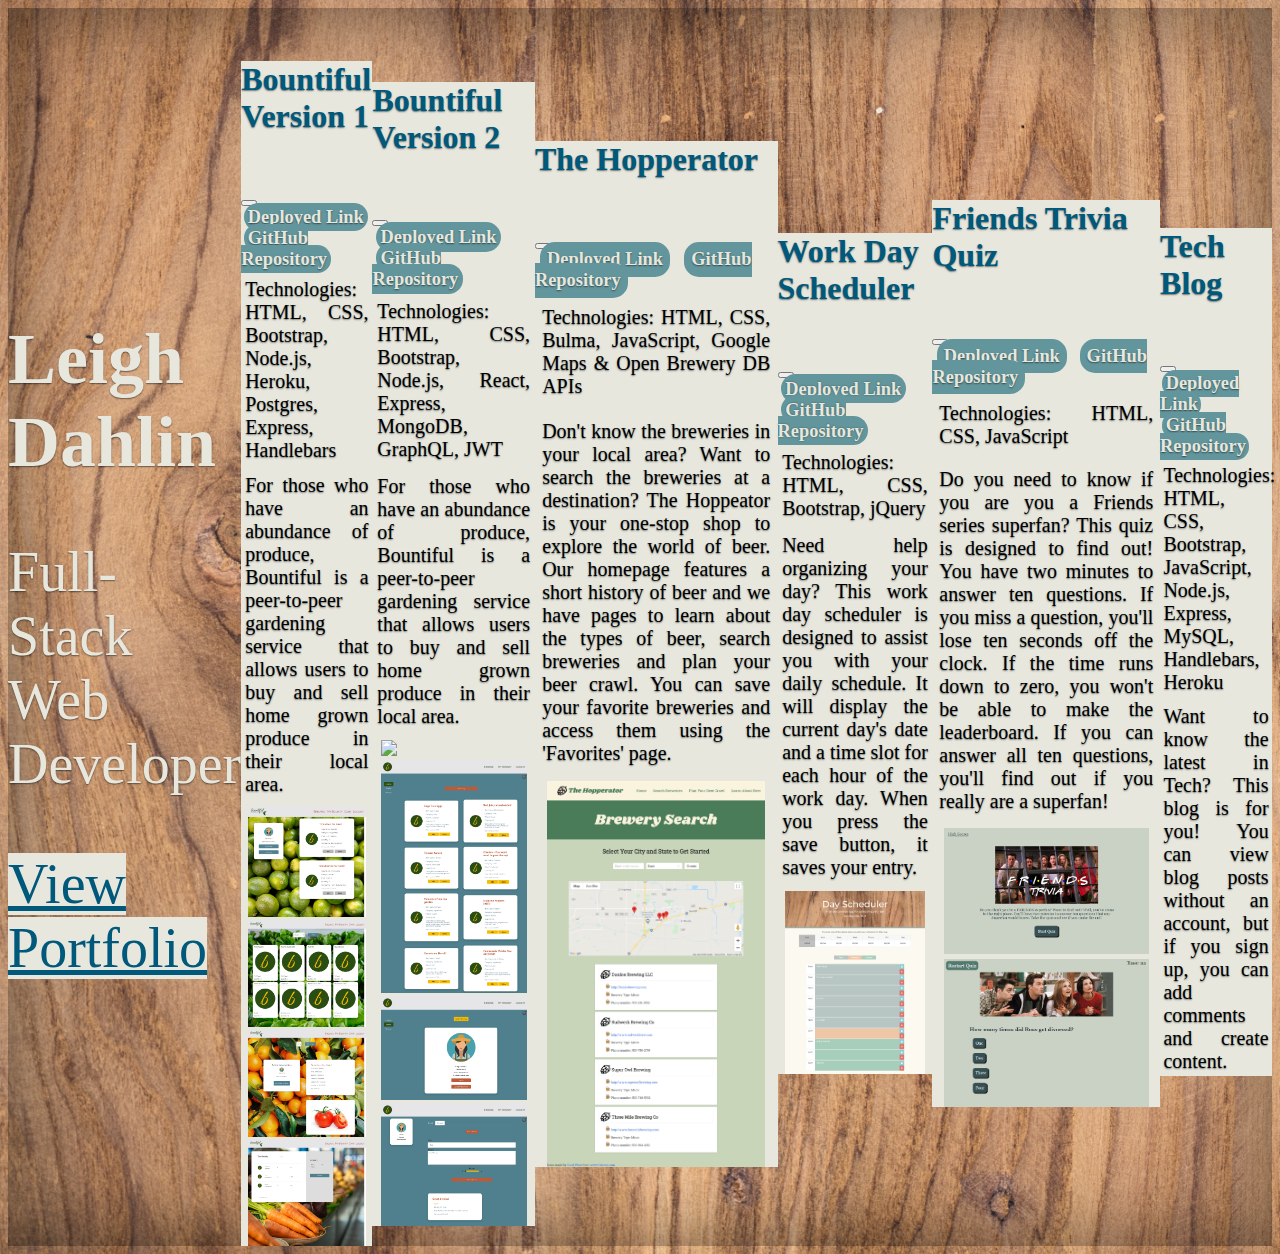
==== commit c34cf58b: "fixed spelling" ====
--- a/index.html
+++ b/index.html
@@ -19,7 +19,7 @@
         <a id="work" class="nav-link" href="#">Work</a>
         <a id="skills" class="nav-link" href="#">Skills</a>
         <a id="contact" class="nav-link" href="#">Contact</a>
-        <a id="resume" class="nav-link" href="Resume\Leigh Dahlin Resume 08232021.pdf" target="blank">Resume</a>
+        <a id="resume" class="nav-link" href="Resume/Leigh Dahlin Resume - 101421.pdf" target="blank">Resume</a>
       </nav>
     </div>
   </header>
@@ -54,7 +54,7 @@
             
                 <a class="contact" href="tel:2817944674">281-794-4674</a>
                 <a class="contact" href="mailto:leigh.dahlin@gmail.com">leigh.dahlin@gmail.com</a>
-                <a class="contact" href="https://github.com/leighdahlin" target="blank">Github</a>
+                <a class="contact" href="https://github.com/leighdahlin" target="blank">GitHub</a>
                 <a class="contact" href="https://www.linkedin.com/in/leighdahlin/" target="blank">LinkedIn</a>
             
             </div>
@@ -188,7 +188,7 @@
     <div class="modal-body">
       <div class="links">
         <a href="https://bountiful-ca.herokuapp.com/" target="blank">Deployed Link</a>
-        <a href="https://github.com/leighdahlin/Bountiful" target="blank">Github Repository</a>
+        <a href="https://github.com/leighdahlin/Bountiful" target="blank">GitHub Repository</a>
       </div>
         <p class="project-info">Technologies: HTML, CSS, Bootstrap, Node.js, Heroku, Postgres, Express, Handlebars</p>
         <p class="project-info">For those who have an abundance of produce, Bountiful is a peer-to-peer gardening service that allows users to buy and sell home grown produce in their local area.</p>
@@ -215,7 +215,7 @@
     <div class="modal-body">
       <div class="links">
         <a href="https://bountiful-us.herokuapp.com/" target="blank">Deployed Link</a>
-        <a href="https://github.com/leighdahlin/bountiful_v3" target="blank">Github Repository</a>
+        <a href="https://github.com/leighdahlin/bountiful_v3" target="blank">GitHub Repository</a>
       </div>
         <p class="project-info">Technologies: HTML, CSS, Bootstrap, Node.js, React, Express, MongoDB, GraphQL, JWT</p>
         <p class="project-info">For those who have an abundance of produce, Bountiful is a peer-to-peer gardening service that allows users to buy and sell home grown produce in their local area.</p>
@@ -244,7 +244,7 @@
         <div class="modal-body">
           <div class="links">
             <a href="https://leighdahlin.github.io/Hopperator/" target="blank">Deployed Link</a>
-            <a href="https://github.com/leighdahlin/Hopperator" target="blank">Github Repository</a>
+            <a href="https://github.com/leighdahlin/Hopperator" target="blank">GitHub Repository</a>
           </div>
             <p class="project-info">Technologies: HTML, CSS, Bulma, JavaScript, Google Maps & Open Brewery DB APIs</p>
             <p class="project-info">Don't know the breweries in your local area? Want to search the breweries at a destination? The Hoppeator is your one-stop shop to explore the world of beer. Our homepage features a short history of beer and we have pages to learn about the types of beer, search breweries and plan your beer crawl. You can save your favorite breweries and access them using the 'Favorites' page.</p>
@@ -267,7 +267,7 @@
         <div class="modal-body">
           <div class="links">
             <a href="https://leighdahlin.github.io/work-day-scheduler/" target="blank">Deployed Link</a>
-            <a href="https://github.com/leighdahlin/work-day-scheduler" target="blank">Github Repository</a>
+            <a href="https://github.com/leighdahlin/work-day-scheduler" target="blank">GitHub Repository</a>
           </div>
             <p class="project-info">Technologies: HTML, CSS, Bootstrap, jQuery</p>
             <p class="project-info">Need help organizing your day? This work day scheduler is designed to assist you with your daily schedule. It will display the current day's date and a time slot for each hour of the work day. When you press the save button, it saves your entry.</p>
@@ -290,7 +290,7 @@
         <div class="modal-body">
           <div class="links">
             <a href="https://leighdahlin.github.io/friends-quiz/" target="blank">Deployed Link</a>
-            <a href="https://github.com/leighdahlin/friends-quiz" target="blank">Github Repository</a>
+            <a href="https://github.com/leighdahlin/friends-quiz" target="blank">GitHub Repository</a>
           </div>
             <p class="project-info">Technologies: HTML, CSS, JavaScript</p>
             <p class="project-info">Do you need to know if you are you a Friends series superfan? This quiz is designed to find out! You have two minutes to answer ten questions. If you miss a question, you'll lose ten seconds off the clock. If the time runs down to zero, you won't be able to make the leaderboard. If you can answer all ten questions, you'll find out if you really are a superfan!</p>
@@ -314,7 +314,7 @@
         <div class="modal-body">
           <div class="links">
             <a href="https://leighdahlin.github.io/friends-quiz/" target="blank">Deployed Link</a>
-            <a href="https://talkingtech-blog.herokuapp.com/" target="blank">Github Repository</a>
+            <a href="https://talkingtech-blog.herokuapp.com/" target="blank">GitHub Repository</a>
           </div>
             <p class="project-info">Technologies: HTML, CSS, Bootstrap, JavaScript, Node.js, Express, MySQL, Handlebars, Heroku</p>
             <p class="project-info">Want to know the latest in Tech? This blog is for you! You can view blog posts without an account, but if you sign up, you can add comments and create content.</p>
--- a/CSS/style.css
+++ b/CSS/style.css
@@ -505,7 +505,7 @@
 
 /* Media queries */
 
-@media screen and (max-width: 992px) {
+@media screen and (min-width: 992px) {
 
 
   /* h3 {
@@ -539,6 +539,10 @@
       font-size: 1rem;
   }
 
+  .text-container6 {
+    top: 38%;
+  }
+
 }
 
 @media screen and (max-width: 576px) {
@@ -565,12 +569,17 @@
   }
 
   h3 {
-      width: 75px;
+      /* width: 75px; */
       font-size: 1.25rem;
   }
 
-  img {
+  #work img {
       border: solid 5px #008891;
+  }
+
+  #card3 img {
+    margin-top: 4%;
+    margin-bottom: 4%;
   }
 
   .other-pictures-container, .other-pictures-text-container{
@@ -590,14 +599,18 @@
   }
 
   .text-container1 {
-      top: 20%;
+      top: 10%;
       left: 4%;
   }
 
   .text-container6 {
-    top: 20%;
-    right: 4%;
+    top: 50%;
+    left: 4%;
 } 
+
+.text-container2, .text-container3, .text-container4, .text-container5 {
+  width: 75%;
+}
 
   .text-container2, .text-container5 {
       top: 10%;
@@ -605,7 +618,7 @@
   }
 
   .text-container3, .text-container4 {
-    top: 72%;
+    top: 65%;
     right: 4%;
   }
 
